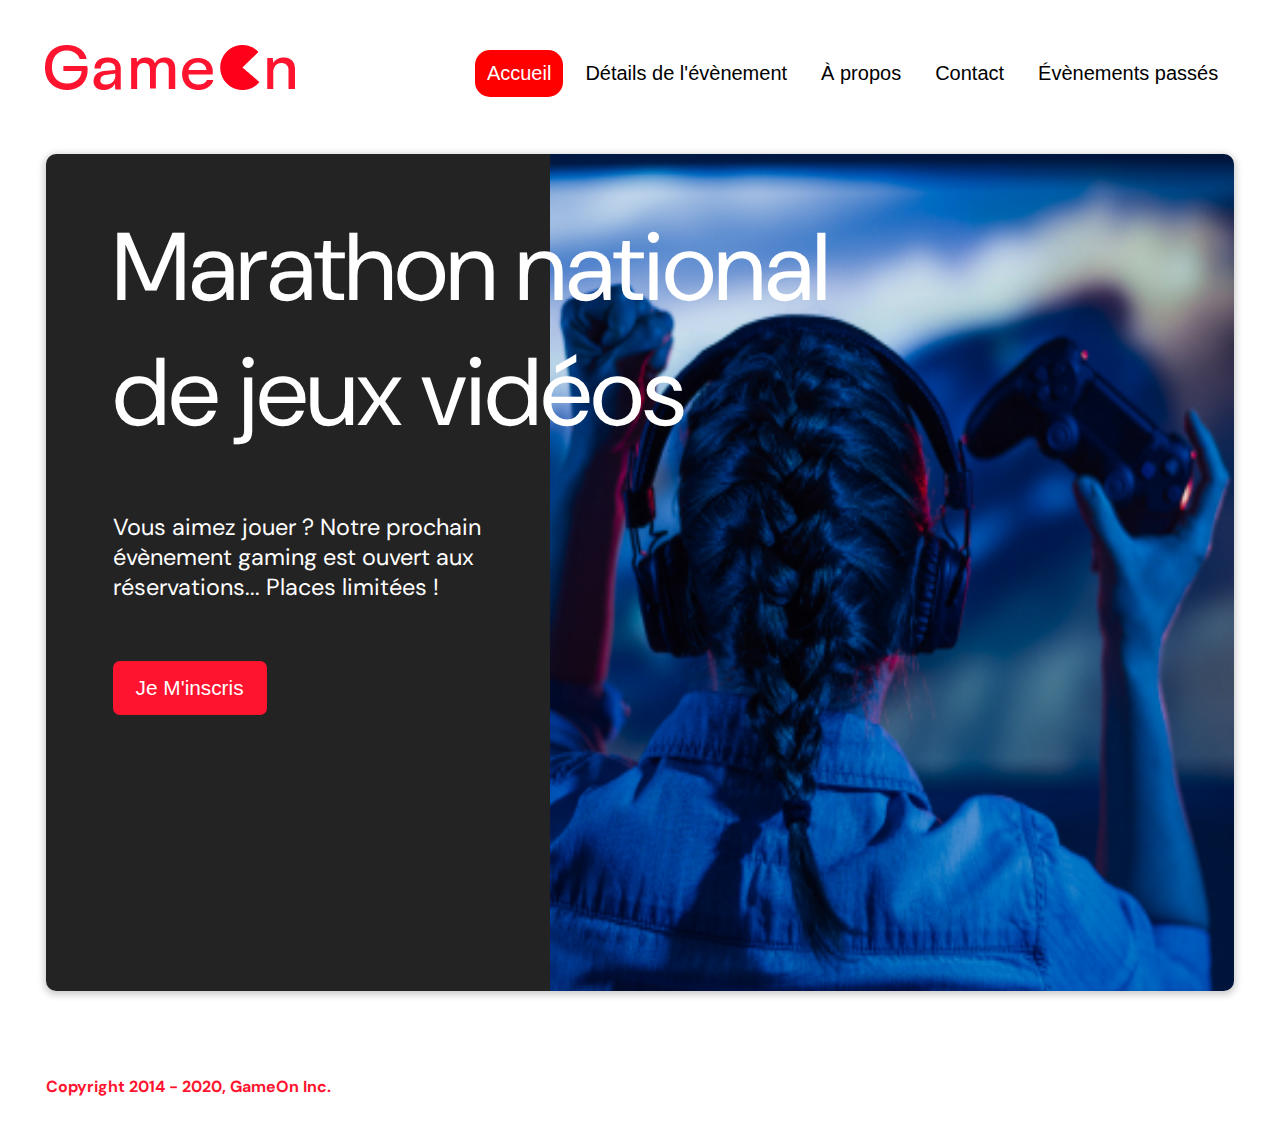
==== dev/index.html @ 6dc2c95d "Fork, copie des fichiers et bouton "x"" ====
<!DOCTYPE html>
<html lang="en">
  <head>
    <meta charset="utf-8" />
    <title>Reservation</title>
    <meta name="viewport" content="width=device-width,initial-scale=1" />
    <link rel="stylesheet" href="modal.css" />
    <link rel="stylesheet" href="https://cdnjs.cloudflare.com/ajax/libs/font-awesome/4.7.0/css/font-awesome.min.css">
    <link
      href="https://fonts.googleapis.com/css?family=DM+Sans"
      rel="stylesheet"
    />
  </head>
  <body>
    <div class="topnav" id="myTopnav">
      <div class="header-logo">
      <img alt="logo" src="Logo.png" width="auto" height="auto" />
    </div>
    <div class="main-navbar">
      
      <a href="#" class="active"><span>Accueil</span></a>
      <a href="#"><span>Détails de l'évènement</span></a>
      <a href="#"><span>À propos</span></a>
      <a href="#"><span>Contact</span></a>
      <a href="#"><span>Évènements passés</span></a>
      <a href="javascript:void(0);" class="icon" onclick="editNav()">
        <i class="fa fa-bars"></i>
      </a>
    </div>
    </div>
  </div>
    <main>
      <div class="hero-section">
        <div class="hero-content">
          <h1 class="hero-headline">
            Marathon national<br>
            de jeux vidéos
          </h1>
          <p class="hero-text">
            Vous aimez jouer ? Notre prochain évènement gaming est ouvert
            aux réservations... Places limitées !
          </p>
          <button class="btn-signup modal-btn">
            je m'inscris
          </button>
        </div>
        <div class="hero-img">
          <img src="./bg_img.jpg" alt="img" />
        </div>
        <button class="btn-signup modal-btn">
          je m'inscris
        </button>
      </div>

      <div class="bground">
        <div class="content">
          <span class="close"></span>
          <div class="modal-body">
            <form
              name="reserve"
              action="index.html"
              method="get"
              onsubmit="return validate();"
            >
              <div
                class="formData">
                <label>Prénom</label><br>
                <input
                  class="text-control"
                  type="text"
                  id="first"
                  name="first"
                  minlength="2"
                /><br>
              </div>
              <div
                class="formData">
                <label>Nom</label><br>
                <input
                  class="text-control"
                  type="text"
                  id="last"
                  name="last"
                /><br>
              </div>
              <div
                class="formData">
                <label>E-mail</label><br>
                <input
                  class="text-control"
                  type="email"
                  id="email"
                  name="email"
                /><br>
              </div>
              <div
                class="formData">
                <label>Date de naissance</label><br>
                <input
                  class="text-control"
                  type="date"
                  id="birthdate"
                  name="birthdate"
                /><br>
              </div>
              <div
                class="formData">
                <label>À combien de tournois GameOn avez-vous déjà participé ?</label><br>
                <input type="number" class="text-control" id="quantity" name="quantity" min="0" max="99">
              </div>
              <p class="text-label">Quelles villes ?</p>
              <div
                class="formData">
                <input
                  class="checkbox-input"
                  type="radio"
                  id="location1"
                  name="location"
                  value="New York"
                />
                <label class="checkbox-label" for="location1">
                  <span class="checkbox-icon"></span>
                  New York</label
                >
                <input
                  class="checkbox-input"
                  type="radio"
                  id="location2"
                  name="location"
                  value="San Francisco"
                />
                <label class="checkbox-label" for="location2">
                  <span class="checkbox-icon"></span>
                  San Francisco</label
                >
                <input
                  class="checkbox-input"
                  type="radio"
                  id="location3"
                  name="location"
                  value="Seattle"
                />
                <label class="checkbox-label" for="location3">
                  <span class="checkbox-icon"></span>
                  Seattle</label
                >
                <input
                  class="checkbox-input"
                  type="radio"
                  id="location4"
                  name="location"
                  value="Chicago"
                />
                <label class="checkbox-label" for="location4">
                  <span class="checkbox-icon"></span>
                  Chicago</label
                >
                <input
                  class="checkbox-input"
                  type="radio"
                  id="location5"
                  name="location"
                  value="Boston"
                />
                <label class="checkbox-label" for="location5">
                  <span class="checkbox-icon"></span>
                  Boston</label
                >
                <input
                  class="checkbox-input"
                  type="radio"
                  id="location6"
                  name="location"
                  value="Portland"
                />
                <label class="checkbox-label" for="location6">
                  <span class="checkbox-icon"></span>
                  Portland</label
                >
              </div>

              <div
                class="formData">
                <input
                  class="checkbox-input"
                  type="checkbox"
                  id="checkbox1"
                  checked
                />
                <label class="checkbox2-label" for="checkbox1" required>
                  <span class="checkbox-icon"></span>
                  J'ai lu et accepté les conditions d'utilisation.
                </label>
                <br>
                <input class="checkbox-input" type="checkbox" id="checkbox2" />
                <label class="checkbox2-label" for="checkbox2">
                  <span class="checkbox-icon"></span>
                  Je Je souhaite être prévenu des prochains évènements.
                </label>
                <br>
              </div>
              <input
                class="btn-submit"
                type="submit"
                class="button"
                value="C'est parti"
              />
            </form>
          </div>
        </div>
      </div>
    </main>
    <footer>
      <p class="copyrights">
        Copyright 2014 - 2020, GameOn Inc.
      </p>
    </footer>
    <script src="modal.js"></script>
  </body>
</html>
---- dev/modal.css ----
:root {
  --font-default: "DM Sans", Arial, Helvetica, sans-serif;
  --font-slab: var(--font-default);
  --modal-duration: 0.8s;
}
* {
  box-sizing: border-box;
  margin: 0;
  padding: 0;
}
/* Landing Page */

body {
  margin: 0;
  display: flex;
  flex-direction: column;
  background-image: url("background.png");
  font-family: var(--font-default);
  font-size: 18px;
  max-width: 1300px;
  margin: 0 auto;
}

p {
  margin-bottom: 0;
  padding: 0.5vw;
}

img {
  padding-right: 1rem;
}

.topnav {
  overflow: hidden;
  margin: 3.5%;
}
.header-logo {
    float: left;
}
.main-navbar {
    float: right;
}
.topnav a {
  float: left;
  display: block;
  color: #000000;
  text-align: center;
  padding: 12px 12px;
  margin: 5px;
  text-decoration: none;
  font-size: 20px;
  font-family: Roboto, sans-serif;
}

.topnav a:hover {
  background-color: #ff0000;
  color: #ffffff;
  border-radius: 15px;
}

.topnav a.active {
  background-color: #ff0000;
  color: #ffffff;
  border-radius: 15px;
}

.topnav .icon {
  display: none;
}

@media screen and (max-width: 768px) {
  .topnav a {display: none;}
  .topnav a.icon {
    float: right;
    display: block;
  }
}

@media screen and (max-width: 768px) {
  .topnav.responsive {position: relative;}
  .topnav.responsive .icon {
    position: absolute;
    right: 0;
    top: 0;
  }
  .topnav.responsive a {
    float: none;
    display: block;
    text-align: left;
  }
}



 @media screen and (max-width: 540px) {
  .topnav a {display: none;}
  .topnav a.icon {
    float: right;
    display: block;
    margin-top: -15px;
  }
} 

main {
  font-size: 130%;
  font-weight: bolder;
  color: black;
  padding-top: 0.5vw;
  padding-left: 2vw;
  padding-right: 2vw;
  margin: 1px 20px 15px;
  border-radius: 2rem;
  text-align: justify;


}

.modal-btn {
  font-size: 145%;
  background: #fe142f;
  display: flex;
  margin: auto;
  padding: 2em;
  color: #fff;
  padding: 0.75rem 2.5rem;
  border-radius: 1rem;
  cursor: pointer;
}

.modal-btn:hover {
  background: #3876ac;
}

.footer {
  margin: 20px;
  padding: 10px;
  font-family: var(--font-slab);
}

/* Modal form */

.button {
  background: #fe142f;
  margin-top: 0.5em;
  padding: 1em;
  color: #fff;
  border-radius: 15px;
  cursor: pointer;
  font-size: 16px;
}

.button:hover {
  background: #3876ac;
}

.smFont {
  font-size: 16px;
}

.bground {
  display: none;
  position: fixed;
  z-index: 1;
  left: 0;
  top: 0;
  height: 100%;
  width: 100%;
  overflow: auto;
  background-color: rgba(26, 39, 156, 0.4);
}

.content {
  margin: 5% auto;
  width: 100%;
  max-width: 500px;
  animation-name: modalopen;
  animation-duration: var(--modal-duration);
  background: #232323;
  border-radius: 10px;
  overflow: hidden;
  position: relative;
  color: #fff;
  padding-top: 10px;
}

.modal-body {
  padding: 15px 8%;
  margin: 15px auto;
}

label {
  font-family: var(--font-default);
  font-size: 17px;
  font-weight: normal;
  display: inline-block;
  margin-bottom: 11px;
}
input {
  padding: 8px;
  border: 0.8px solid #ccc;
  outline: none;
}
.text-control {
  margin: 0;
  padding: 8px;
  width: 100%;
  border-radius: 8px;
  font-size: 20px;
  height: 48px;
}
.formData[data-error]::after {
  content: attr(data-error);
  font-size: 0.4em;
  color: #e54858;
  display: block;
  margin-top: 7px;
  margin-bottom: 7px;
  text-align: right;
  line-height: 0.3;
  opacity: 0;
  transition: 0.3s;
}
.formData[data-error-visible="true"]::after {
  opacity: 1;
}
.formData[data-error-visible="true"] .text-control {
  border: 2px solid #e54858;
}
/* 
input[data-error]::after {
    content: attr(data-error);
    font-size: 0.4em;
    color: red;
} */
.checkbox-label,
.checkbox2-label {
  position: relative;
  margin-left: 36px;
  font-size: 12px;
  font-weight: normal;
}
.checkbox-label .checkbox-icon,
.checkbox2-label .checkbox-icon {
  display: block;
  width: 20px;
  height: 20px;
  border: 2px solid #279e7a;
  border-radius: 50%;
  text-indent: 29px;
  white-space: nowrap;
  position: absolute;
  left: -30px;
  top: -1px;
  transition: 0.3s;
}
.checkbox-label .checkbox-icon::after,
.checkbox2-label .checkbox-icon::after {
  content: "";
  width: 13px;
  height: 13px;
  background-color: #279e7a;
  border-radius: 50%;
  text-indent: 29px;
  white-space: nowrap;
  position: absolute;
  left: 50%;
  top: 50%;
  transform: translate(-50%, -50%);
  transition: 0.3s;
  opacity: 0;
}
.checkbox-input {
  display: none;
}
.checkbox-input:checked + .checkbox-label .checkbox-icon::after,
.checkbox-input:checked + .checkbox2-label .checkbox-icon::after {
  opacity: 1;
}
.checkbox-input:checked + .checkbox2-label .checkbox-icon {
  background: #279e7a;
}
.checkbox2-label .checkbox-icon {
  border-radius: 4px;
  border: 0;
  background: #c4c4c4;
}
.checkbox2-label .checkbox-icon::after {
  width: 7px;
  height: 4px;
  border-radius: 2px;
  background: transparent;
  border: 2px solid transparent;
  border-bottom-color: #fff;
  border-left-color: #fff;
  transform: rotate(-55deg);
  left: 21%;
  top: 19%;
}
.close {
  position: absolute;
  right: 15px;
  top: 15px;
  width: 32px;
  height: 32px;
  opacity: 1;
  cursor: pointer;
  transform: scale(0.7);
}
.close:before,
.close:after {
  position: absolute;
  left: 15px;
  content: " ";
  height: 33px;
  width: 3px;
  background-color: #fff;
}
.close:before {
  transform: rotate(45deg);
}
.close:after {
  transform: rotate(-45deg);
}
.btn-submit,
.btn-signup {
  background: #fe142f;
  display: block;
  margin: 0 auto;
  border-radius: 7px;
  font-size: 1rem;
  padding: 12px 82px;
  color: #fff;
  cursor: pointer;
  border: 0;
}
/* custom select styles */
.custom-select {
  position: relative;
  font-family: Arial;
  font-size: 1.1rem;
  font-weight: normal;
}

.custom-select select {
  display: none;
}
.select-selected {
  background-color: #fff;
}

/* Style the arrow inside the select element: */
.select-selected:after {
  position: absolute;
  content: "";
  top: 10px;
  right: 13px;
  width: 11px;
  height: 11px;
  border: 3px solid transparent;
  border-bottom-color: #f00;
  border-left-color: #f00;
  transform: rotate(-48deg);
  border-radius: 5px 0 5px 0;
}

/* Point the arrow upwards when the select box is open (active): */
.select-selected.select-arrow-active:after {
  transform: rotate(135deg);
  top: 13px;
}

.select-items div,
.select-selected {
  color: #000;
  padding: 11px 16px;
  border: 1px solid transparent;
  border-color: transparent transparent rgba(0, 0, 0, 0.1) transparent;
  cursor: pointer;
  border-radius: 8px;
  height: 48px;
}

/* Style items (options): */
.select-items {
  position: absolute;
  background-color: #fff;
  top: 89%;
  left: 0;
  right: 0;
  z-index: 99;
}

/* Hide the items when the select box is closed: */
.select-hide {
  display: none;
}

.select-items div:hover,
.same-as-selected {
  background-color: rgba(0, 0, 0, 0.1);
}
/* custom select end */
.text-label {
  font-weight: normal;
  font-size: 16px;
}
.hero-section {
  min-height: 93vh;
  border-radius: 10px;
  display: grid;
  grid-template-columns: repeat(12, 1fr);
  overflow: hidden;
  box-shadow: 0 2px 7px 2px rgba(0, 0, 0, 0.2);
  margin-bottom: 10px;
}
.hero-content {
  padding: 51px 67px;
  grid-column: span 4;
  background: #232323;
  color: #fff;
  position: relative;
  text-align: left;
  min-width: 424px;
}
.hero-content::after {
  content: "";
  width: 100%;
  height: 100%;
  background: #232323;
  position: absolute;
  right: -80px;
  top: 0;
}
.hero-content > * {
  position: relative;
  z-index: 1;
}
.hero-headline {
  font-size: 6rem;
  font-weight: normal;
  white-space: nowrap;
}
.hero-text {
  width: 146%;
  font-weight: normal;
  margin-top: 57px;
  padding: 0;
}
.btn-signup {
  outline: none;
  text-transform: capitalize;
  font-size: 1.3rem;
  padding: 15px 23px;
  margin: 0;
  margin-top: 59px;
}
.hero-img {
  grid-column: span 8;
}
.hero-img img {
  width: 100%;
  height: 100%;
  display: block;
  padding: 0;
}
.copyrights {
  color: #fe142f;
  padding: 0;
  font-size: 1rem;
  margin: 60px 0 30px;
  font-weight: bolder;
}
.hero-section > .btn-signup {
  display: none;
}
footer {
  padding-left: 2vw;
  padding-right: 2vw;
  margin: 0 20px;
}
@media screen and (max-width: 800px) {
  .hero-section {
    display: block;
    box-shadow: unset;
  }
  .hero-content {
    background: #fff;
    color: #000;
    padding: 20px;
  }
  .hero-content::after {
    content: unset;
  }
  .hero-content .btn-signup {
    display: none;
  }
  .hero-headline {
    font-size: 4.5rem;
    white-space: normal;
  }
  .hero-text {
    width: unset;
    font-size: 1.5rem;
  }
  .hero-img img {
    border-radius: 10px;
    margin-top: 40px;
  }
  .hero-section > .btn-signup {
    display: block;
    margin: 32px auto 10px;
    padding: 12px 35px;
  }
  .copyrights {
    margin-top: 50px;
    text-align: center;
  }
}

@keyframes modalopen {
  from {
    opacity: 0;
    transform: translateY(-150px);
  }
  to {
    opacity: 1;
  }
}
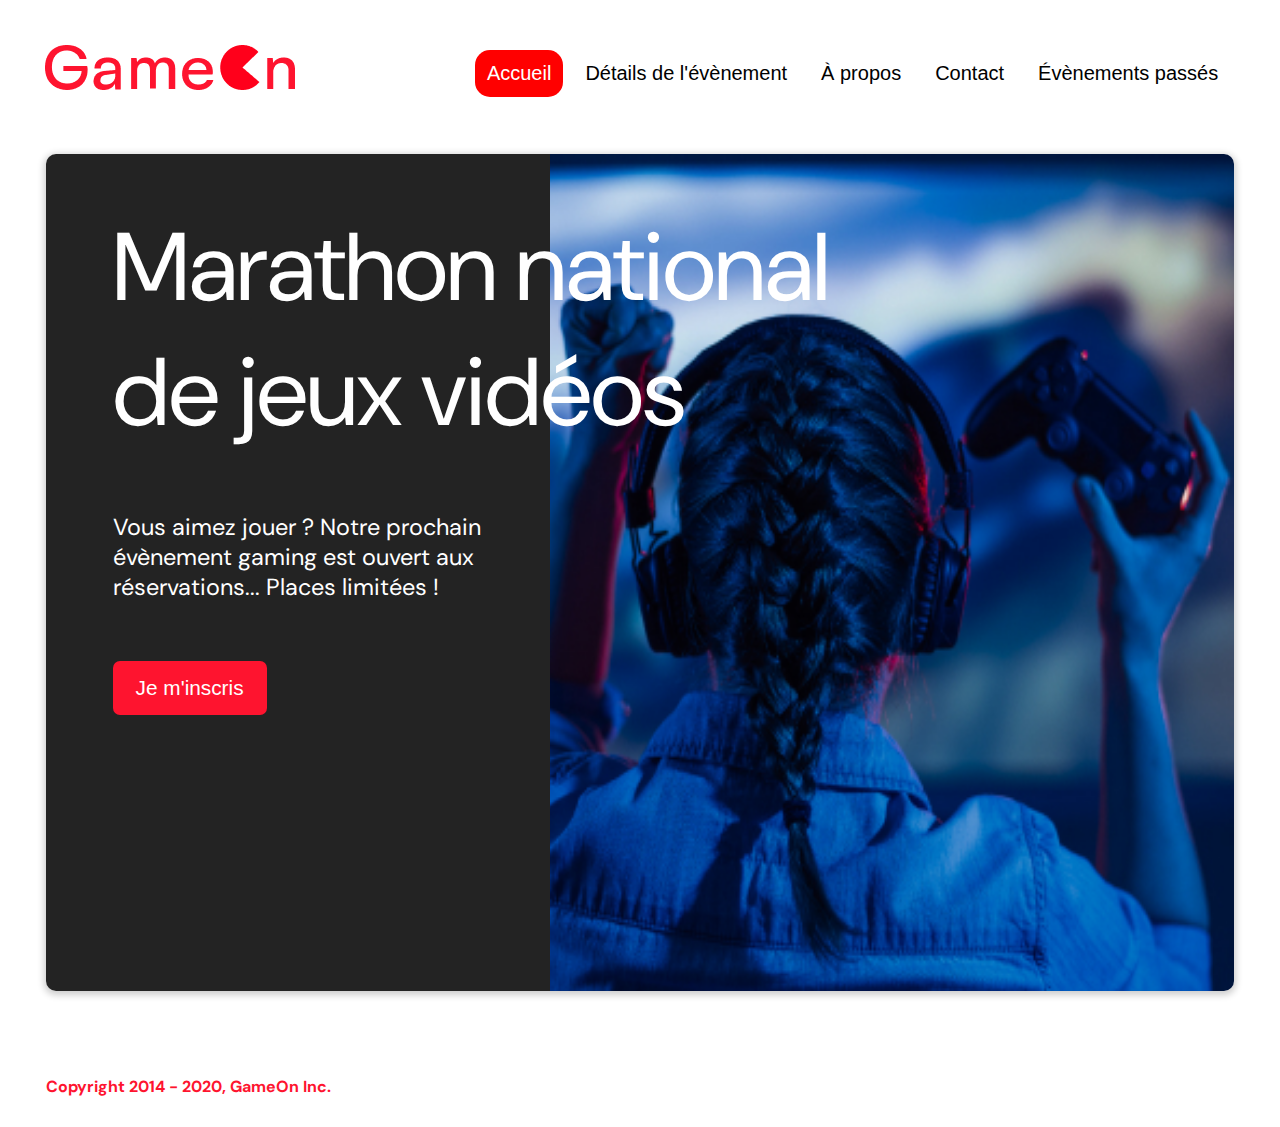
==== commit 9d4d3fe5: "première moitié validation avec messages" ====
--- a/dev/index.html
+++ b/dev/index.html
@@ -41,14 +41,14 @@
             aux réservations... Places limitées !
           </p>
           <button class="btn-signup modal-btn">
-            je m'inscris
+            Je m'inscris
           </button>
         </div>
         <div class="hero-img">
           <img src="./bg_img.jpg" alt="img" />
         </div>
         <button class="btn-signup modal-btn">
-          je m'inscris
+          Je m'inscris
         </button>
       </div>
 
@@ -56,57 +56,64 @@
         <div class="content">
           <span class="close"></span>
           <div class="modal-body">
+            <!-- The novalidate attribute prevents automatic HTML validation-->
             <form
+              novalidate 
               name="reserve"
               action="index.html"
-              method="get"
+              method="GET"
               onsubmit="return validate();"
             >
               <div
                 class="formData">
-                <label>Prénom</label><br>
+                <label for="first">Prénom</label><br>
                 <input
                   class="text-control"
                   type="text"
                   id="first"
                   name="first"
-                  minlength="2"
-                /><br>
-              </div>
-              <div
-                class="formData">
-                <label>Nom</label><br>
+                  
+                  
+                /><br>
+              </div>
+              <div
+                class="formData">
+                <label for="last">Nom</label><br>
                 <input
                   class="text-control"
                   type="text"
                   id="last"
                   name="last"
-                /><br>
-              </div>
-              <div
-                class="formData">
-                <label>E-mail</label><br>
+                  
+                  
+                /><br>
+              </div>
+              <div
+                class="formData">
+                <label for="email">E-mail</label><br>
                 <input
                   class="text-control"
                   type="email"
                   id="email"
                   name="email"
-                /><br>
-              </div>
-              <div
-                class="formData">
-                <label>Date de naissance</label><br>
+                  
+                /><br>
+              </div>
+              <div
+                class="formData">
+                <label for="birthdate">Date de naissance</label><br>
                 <input
                   class="text-control"
                   type="date"
                   id="birthdate"
                   name="birthdate"
-                /><br>
-              </div>
-              <div
-                class="formData">
-                <label>À combien de tournois GameOn avez-vous déjà participé ?</label><br>
-                <input type="number" class="text-control" id="quantity" name="quantity" min="0" max="99">
+                  
+                /><br>
+              </div>
+              <div
+                class="formData">
+                <label for="quantity">À combien de tournois GameOn avez-vous déjà participé ?</label><br>
+                <input type="number" class="text-control" id="quantity" name="quantity" min="0">
               </div>
               <p class="text-label">Quelles villes ?</p>
               <div
@@ -117,6 +124,7 @@
                   id="location1"
                   name="location"
                   value="New York"
+                  
                 />
                 <label class="checkbox-label" for="location1">
                   <span class="checkbox-icon"></span>
@@ -185,9 +193,9 @@
                   class="checkbox-input"
                   type="checkbox"
                   id="checkbox1"
-                  checked
-                />
-                <label class="checkbox2-label" for="checkbox1" required>
+                  
+                />
+                <label class="checkbox2-label" for="checkbox1">
                   <span class="checkbox-icon"></span>
                   J'ai lu et accepté les conditions d'utilisation.
                 </label>
--- a/dev/modal.css
+++ b/dev/modal.css
@@ -226,12 +226,12 @@
 .formData[data-error-visible="true"] .text-control {
   border: 2px solid #e54858;
 }
-/* 
-input[data-error]::after {
+
+/* input[data-error]::after {
     content: attr(data-error);
     font-size: 0.4em;
     color: red;
-} */
+}  */
 .checkbox-label,
 .checkbox2-label {
   position: relative;
@@ -448,7 +448,8 @@
 }
 .btn-signup {
   outline: none;
-  text-transform: capitalize;
+  /* We want to prevent the "m'" to be uppercase*/
+  /*text-transform: capitalize;*/
   font-size: 1.3rem;
   padding: 15px 23px;
   margin: 0;
